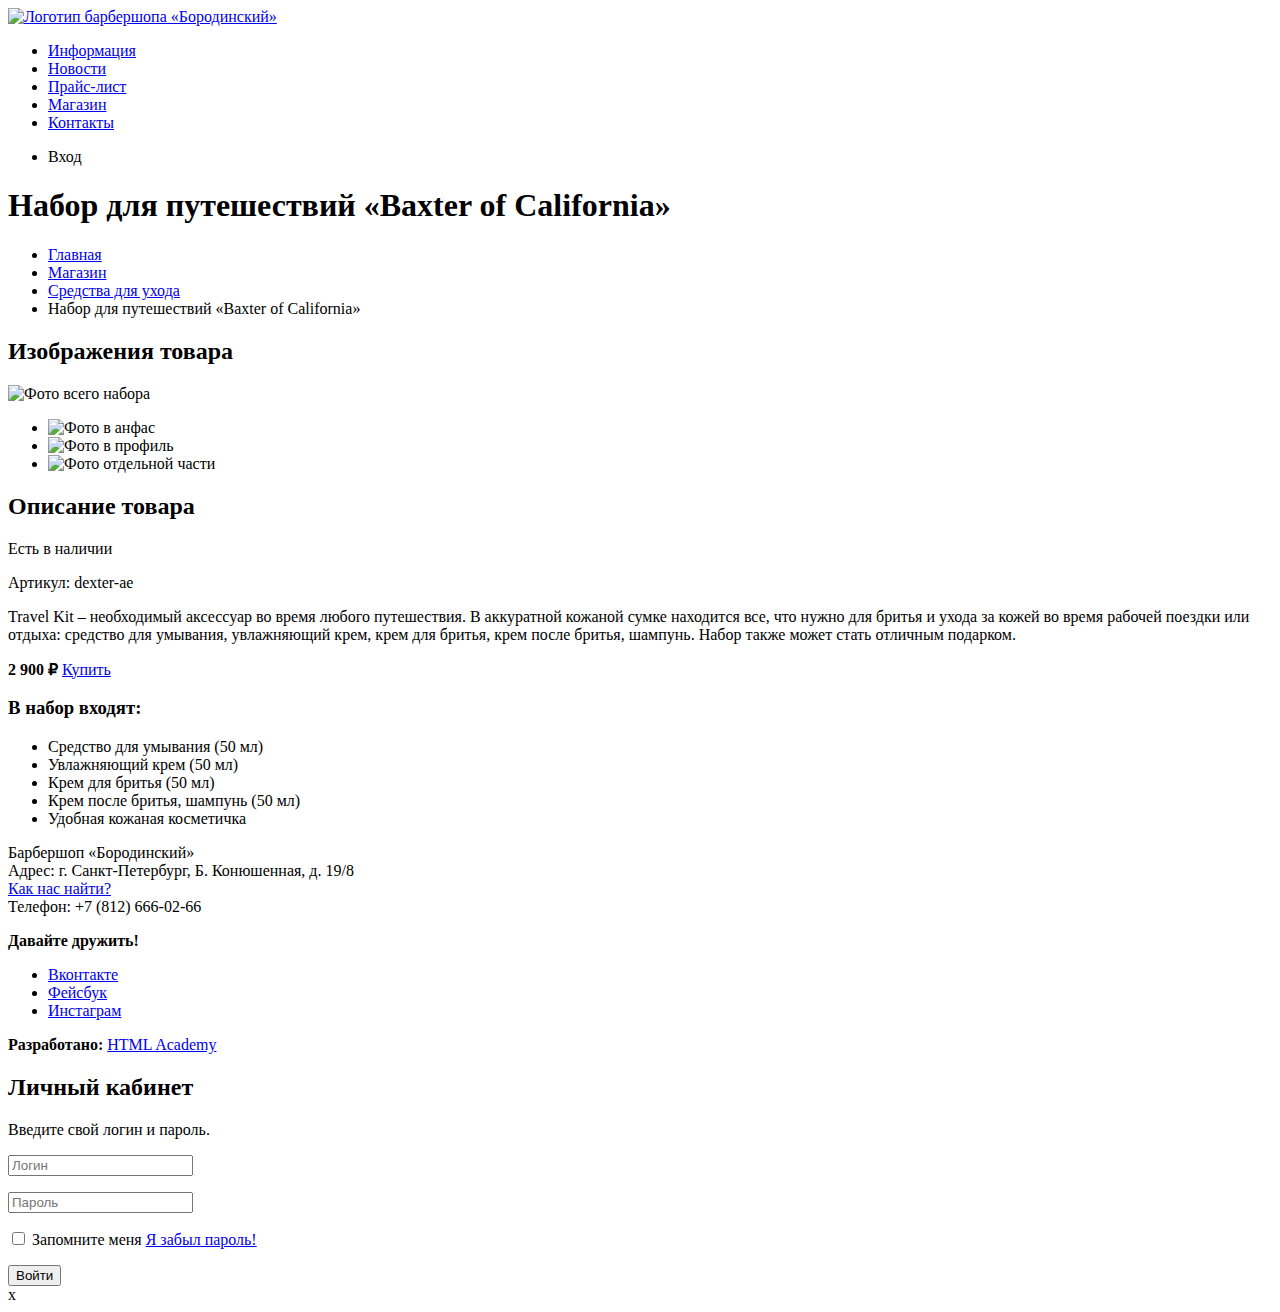
==== catalog-item.html @ 3a4ac74b "Разметка страниц" ====
<!DOCTYPE html>
<html lang="ru">
  <head>
    <meta charset="utf-8">
    <title></title>
  </head>
  <body>
    <header class="main-header">
		<a class="main-header-logo" href="index.html">
    <img src="img/logo.svg" width="111" height="24" alt="Логотип барбершопа «Бородинский»">
    </a>
      <nav class="main-navigation">
        <ul class="site-navigation">
          <li><a href="info.html">Информация</a></li>
          <li><a href="news.html">Новости</a></li>
          <li><a href="price.html">Прайс-лист</a></li>
           <li class="site-navigation-current"><a href="catalog.html">Магазин</a></li>
          <li><a href="contacts.html">Контакты</a></li>
        </ul>
        <ul class="user-navigation">
          <li class="login-link">Вход</li>
        </ul>
      </nav>
    </header>
    <main class="container">
      
      <h1 class="page-title">Набор для путешествий «Baxter of California»</h1>
      
      <ul class="breadcrumbs">
        <li><a href="index.html">Главная</a></li>
        <li><a href="#">Магазин</a></li>
        <li><a href="#">Средства для ухода</a></li>
        <li class="breadcrumbs-current">Набор для путешествий «Baxter of California»</li>
      </ul>
      
      <section class="product-photos">
        <h2 class="visually-hidden">Изображения товара</h2>
        <p class="product-photo-full">
          <img src="img/product-big.jpg" width="460" height="498" alt="Фото всего набора">
        </p>
        <ul class="product-photo-preview">
          <li><img src="img/product-small-1.jpg" width="140" height="149" alt="Фото в анфас"></li>
          <li><img src="img/product-small-2.jpg" width="140" height="149" alt="Фото в профиль"></li>
          <li><img src="img/product-small-3.jpg" width="140" height="149" alt="Фото отдельной части"></li>
        </ul>
      </section>
      
      <section class="product-info">
        <h2 class="visually-hidden">Описание товара</h2>
        <p class="product-availability">Есть в наличии</p>
        <p class="product-article">Артикул: dexter-ae</p>
        <p class="product-text">Travel Kit – необходимый аксессуар во время любого путешествия. В аккуратной кожаной сумке находится все, что нужно для бритья и ухода за кожей во время рабочей поездки или отдыха: средство для умывания, увлажняющий крем, крем для бритья, крем после бритья, шампунь. Набор также может стать отличным подарком.</p>
        <p class="product-price">
          <b>2 900 ₽</b>
          <a class="button" href="#">Купить</a>
        </p>
        <h3>В набор входят:</h3>
        <ul>
          <li>Средство для умывания (50 мл)</li>
          <li>Увлажняющий крем (50 мл)</li>
          <li>Крем для бритья (50 мл)</li>
          <li>Крем после бритья, шампунь (50 мл)</li>
          <li>Удобная кожаная косметичка</li>
        </ul>
      </section>
    </main>
    <footer class="main-footer">
      <p class="footer-contacts">
        Барбершоп «Бородинский»<br>
        Адрес: г. Санкт-Петербург, Б. Конюшенная, д. 19/8<br>
        <a href="map.html">Как нас найти?</a><br>
        Телефон: +7 (812) 666-02-66
      </p>
      <div class="footer-social">
        <b>Давайте дружить!</b>
        <ul>
          <li><a class="social-button" href="#">Вконтакте</a></li>
          <li><a class="social-button" href="#">Фейсбук</a></li>
          <li><a class="social-button" href="#">Инстаграм</a></li>
        </ul>
      </div>
      <p class="footer-copyright">
        <b>Разработано:</b> <a class="button" href="https://htmlacademy.ru">HTML Academy</a>
      </p>
    </footer>
    
    <section class="modal modal-login">
      <h2>Личный кабинет</h2>
      <p>Введите свой логин и пароль.</p>
      <form class="login-form" action="https://echo.htmlacademy.ru" method="post">
        <p>
          <input class="login-icon-user" type="text" name="login" placeholder="Логин">
        </p>
        <p>
          <input class="login-icon-password" type="password" name="password" placeholder="Пароль">
        </p>
        <p class="login-password-info">
          <input type="checkbox" name="remember" class="visually-hidden">
          Запомните меня
          <a class="restore" href="#">Я забыл пароль!</a>
        </p>
        <button class="button" type="submit">Войти</button>
      </form>
      <span class="modal-close">x</span>
    </section>
  </body>
</html>
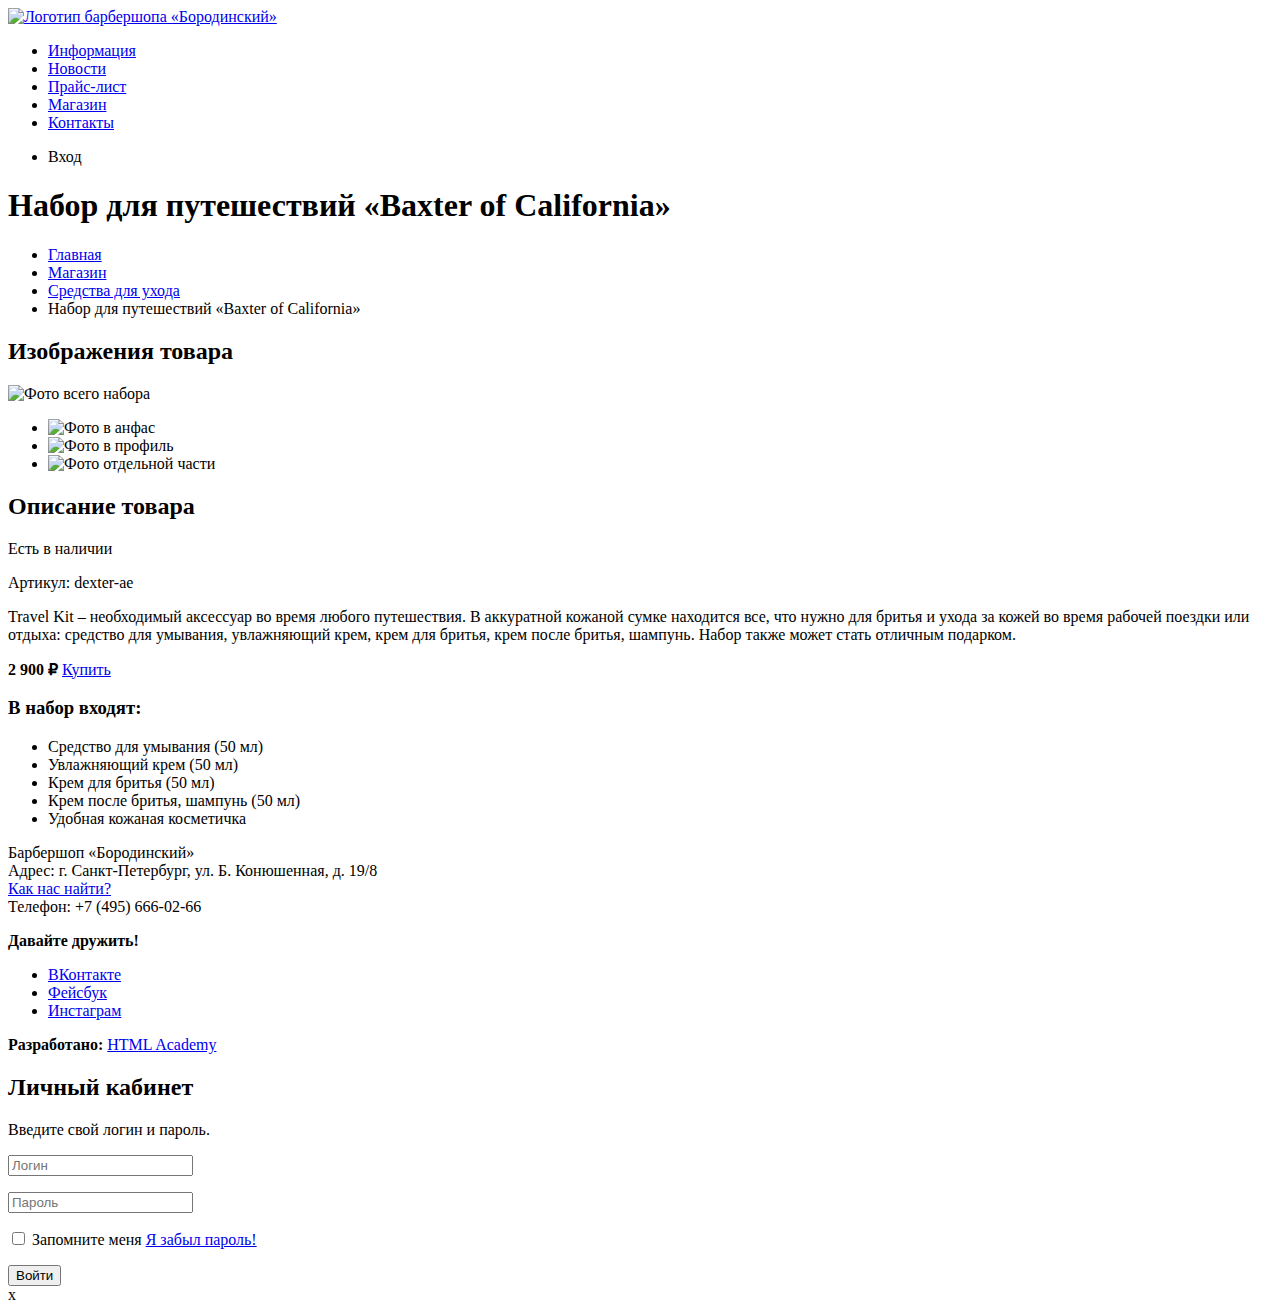
==== commit 311dcfda: "Исправил форматирование, добавил кавычки спецсимволами" ====
--- a/catalog-item.html
+++ b/catalog-item.html
@@ -2,19 +2,19 @@
 <html lang="ru">
   <head>
     <meta charset="utf-8">
-    <title></title>
+    <title>Товар</title>
   </head>
   <body>
     <header class="main-header">
-		<a class="main-header-logo" href="index.html">
-    <img src="img/logo.svg" width="111" height="24" alt="Логотип барбершопа «Бородинский»">
-    </a>
+			<a class="main-header-logo" href="index.html">
+				<img src="img/logo.svg" width="111" height="24" alt="Логотип барбершопа &laquo;Бородинский&raquo;">
+			</a>
       <nav class="main-navigation">
         <ul class="site-navigation">
           <li><a href="info.html">Информация</a></li>
           <li><a href="news.html">Новости</a></li>
           <li><a href="price.html">Прайс-лист</a></li>
-           <li class="site-navigation-current"><a href="catalog.html">Магазин</a></li>
+          <li class="site-navigation-current"><a href="catalog.html">Магазин</a></li>
           <li><a href="contacts.html">Контакты</a></li>
         </ul>
         <ul class="user-navigation">
@@ -23,16 +23,13 @@
       </nav>
     </header>
     <main class="container">
-      
-      <h1 class="page-title">Набор для путешествий «Baxter of California»</h1>
-      
+      <h1 class="page-title">Набор для путешествий &laquo;Baxter of California&raquo;</h1>
       <ul class="breadcrumbs">
         <li><a href="index.html">Главная</a></li>
         <li><a href="#">Магазин</a></li>
         <li><a href="#">Средства для ухода</a></li>
-        <li class="breadcrumbs-current">Набор для путешествий «Baxter of California»</li>
-      </ul>
-      
+        <li class="breadcrumbs-current">Набор для путешествий &laquo;Baxter of California&raquo;</li>
+      </ul> 
       <section class="product-photos">
         <h2 class="visually-hidden">Изображения товара</h2>
         <p class="product-photo-full">
@@ -44,14 +41,13 @@
           <li><img src="img/product-small-3.jpg" width="140" height="149" alt="Фото отдельной части"></li>
         </ul>
       </section>
-      
       <section class="product-info">
         <h2 class="visually-hidden">Описание товара</h2>
         <p class="product-availability">Есть в наличии</p>
         <p class="product-article">Артикул: dexter-ae</p>
         <p class="product-text">Travel Kit – необходимый аксессуар во время любого путешествия. В аккуратной кожаной сумке находится все, что нужно для бритья и ухода за кожей во время рабочей поездки или отдыха: средство для умывания, увлажняющий крем, крем для бритья, крем после бритья, шампунь. Набор также может стать отличным подарком.</p>
         <p class="product-price">
-          <b>2 900 ₽</b>
+          <b>2&nbsp;900 &#8381;</b>
           <a class="button" href="#">Купить</a>
         </p>
         <h3>В набор входят:</h3>
@@ -64,26 +60,26 @@
         </ul>
       </section>
     </main>
-    <footer class="main-footer">
-      <p class="footer-contacts">
-        Барбершоп «Бородинский»<br>
-        Адрес: г. Санкт-Петербург, Б. Конюшенная, д. 19/8<br>
-        <a href="map.html">Как нас найти?</a><br>
-        Телефон: +7 (812) 666-02-66
-      </p>
-      <div class="footer-social">
-        <b>Давайте дружить!</b>
-        <ul>
-          <li><a class="social-button" href="#">Вконтакте</a></li>
-          <li><a class="social-button" href="#">Фейсбук</a></li>
-          <li><a class="social-button" href="#">Инстаграм</a></li>
-        </ul>
-      </div>
-      <p class="footer-copyright">
-        <b>Разработано:</b> <a class="button" href="https://htmlacademy.ru">HTML Academy</a>
-      </p>
-    </footer>
-    
+		<footer class="main-footer">
+			<p class="footer-contacts">Барбершоп &laquo;Бородинский&raquo;<br>
+				 Адрес: г.&nbsp;Санкт-Петербург, ул.&nbsp;Б.&nbsp;Конюшенная, д.&nbsp;19/8<br>
+				 <a class="map" href="map.html">Как нас найти?</a><br>
+				 Телефон: +7&nbsp;(495)&nbsp;666-02-66
+			</p>
+			<div class="footer-social">
+				<b>Давайте дружить!</b>
+				<ul>
+					<li><a class="social-button" href="#">ВКонтакте</a></li>
+					<li><a class="social-button" href="#">Фейсбук</a></li>
+					<li><a class="social-button" href="#">Инстаграм</a></li>
+				</ul>
+			</div>
+			<p class="copyright">
+				<b>Разработано:</b>
+				<a class="button" href="https://htmlacademy.ru">HTML Academy</a>
+			</p>
+		</footer>
+		
     <section class="modal modal-login">
       <h2>Личный кабинет</h2>
       <p>Введите свой логин и пароль.</p>
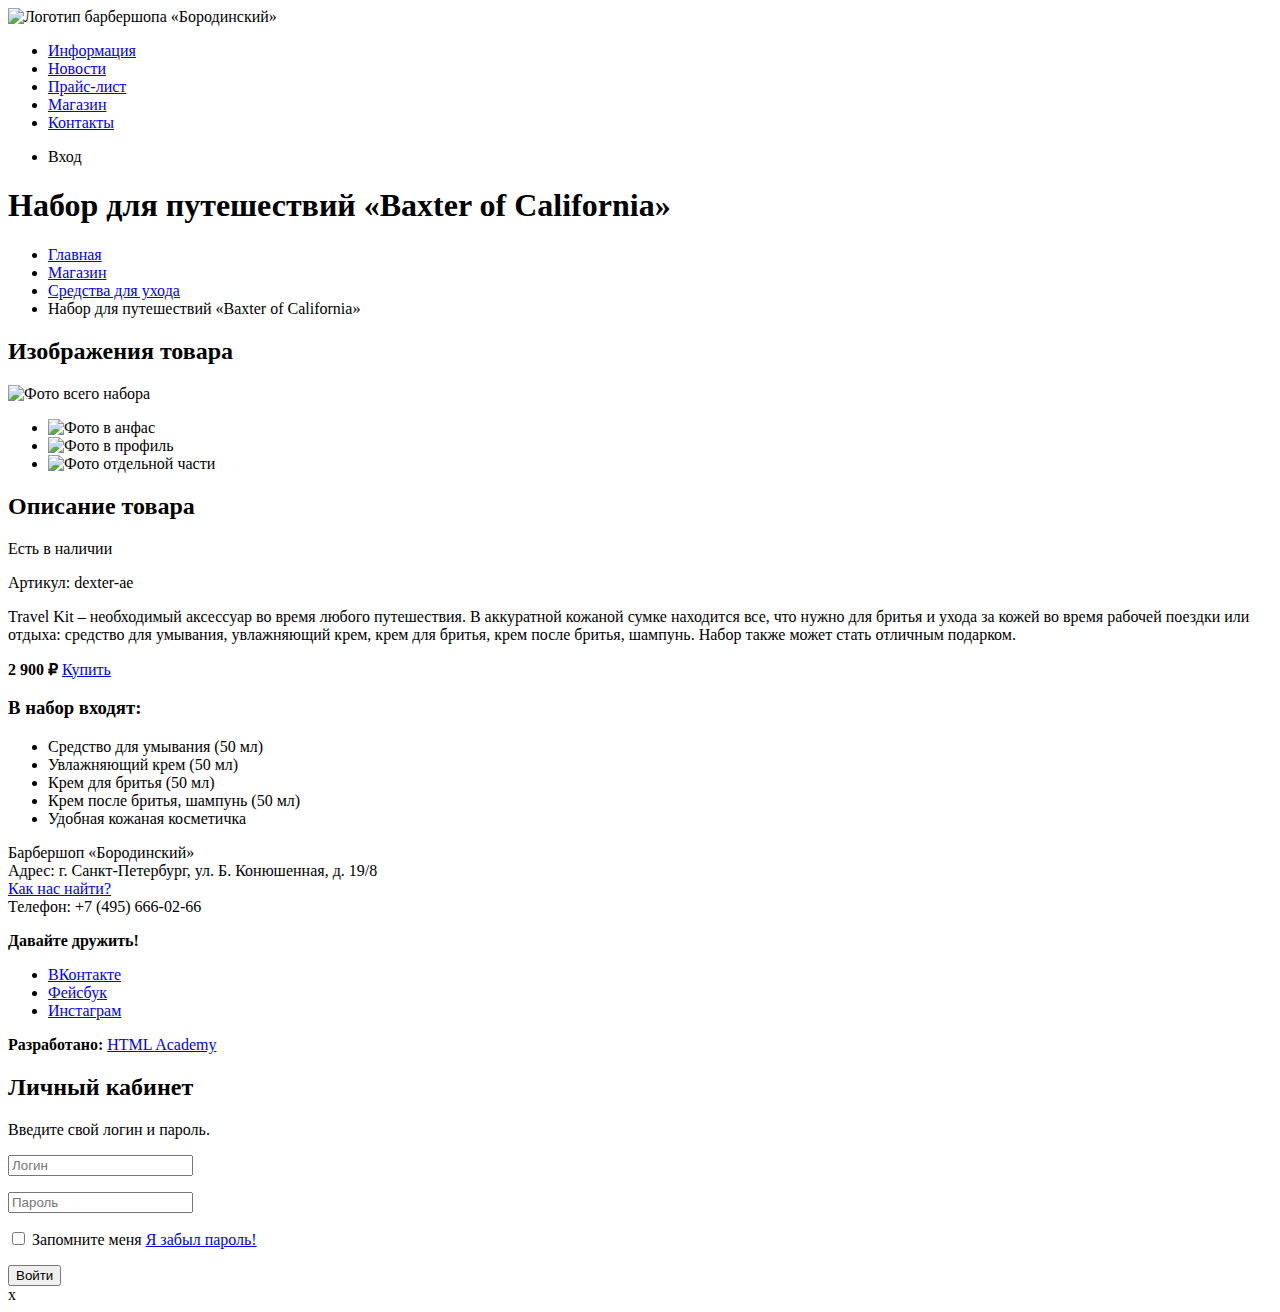
==== commit 3fa1b8cc: "Разметка (всё тщательно проверил, сопоставил)" ====
--- a/catalog-item.html
+++ b/catalog-item.html
@@ -1,70 +1,72 @@
 <!DOCTYPE html>
 <html lang="ru">
-  <head>
-    <meta charset="utf-8">
-    <title>Товар</title>
-  </head>
-  <body>
-    <header class="main-header">
-			<a class="main-header-logo" href="index.html">
-				<img src="img/logo.svg" width="111" height="24" alt="Логотип барбершопа &laquo;Бородинский&raquo;">
+	<head>
+		<meta charset="utf-8">
+		<title>Товар</title>
+	</head>
+	<body>
+		<header class="main-header">
+			<a class="main-header-logo">
+				<img src="img/index-logo.svg" width="368" height="153" alt="Логотип барбершопа &laquo;Бородинский&raquo;">
 			</a>
-      <nav class="main-navigation">
-        <ul class="site-navigation">
-          <li><a href="info.html">Информация</a></li>
-          <li><a href="news.html">Новости</a></li>
-          <li><a href="price.html">Прайс-лист</a></li>
-          <li class="site-navigation-current"><a href="catalog.html">Магазин</a></li>
-          <li><a href="contacts.html">Контакты</a></li>
-        </ul>
-        <ul class="user-navigation">
-          <li class="login-link">Вход</li>
-        </ul>
-      </nav>
-    </header>
-    <main class="container">
-      <h1 class="page-title">Набор для путешествий &laquo;Baxter of California&raquo;</h1>
-      <ul class="breadcrumbs">
-        <li><a href="index.html">Главная</a></li>
-        <li><a href="#">Магазин</a></li>
-        <li><a href="#">Средства для ухода</a></li>
-        <li class="breadcrumbs-current">Набор для путешествий &laquo;Baxter of California&raquo;</li>
-      </ul> 
-      <section class="product-photos">
-        <h2 class="visually-hidden">Изображения товара</h2>
-        <p class="product-photo-full">
-          <img src="img/product-big.jpg" width="460" height="498" alt="Фото всего набора">
-        </p>
-        <ul class="product-photo-preview">
-          <li><img src="img/product-small-1.jpg" width="140" height="149" alt="Фото в анфас"></li>
-          <li><img src="img/product-small-2.jpg" width="140" height="149" alt="Фото в профиль"></li>
-          <li><img src="img/product-small-3.jpg" width="140" height="149" alt="Фото отдельной части"></li>
-        </ul>
-      </section>
-      <section class="product-info">
-        <h2 class="visually-hidden">Описание товара</h2>
-        <p class="product-availability">Есть в наличии</p>
-        <p class="product-article">Артикул: dexter-ae</p>
-        <p class="product-text">Travel Kit – необходимый аксессуар во время любого путешествия. В аккуратной кожаной сумке находится все, что нужно для бритья и ухода за кожей во время рабочей поездки или отдыха: средство для умывания, увлажняющий крем, крем для бритья, крем после бритья, шампунь. Набор также может стать отличным подарком.</p>
-        <p class="product-price">
-          <b>2&nbsp;900 &#8381;</b>
-          <a class="button" href="#">Купить</a>
-        </p>
-        <h3>В набор входят:</h3>
-        <ul>
-          <li>Средство для умывания (50 мл)</li>
-          <li>Увлажняющий крем (50 мл)</li>
-          <li>Крем для бритья (50 мл)</li>
-          <li>Крем после бритья, шампунь (50 мл)</li>
-          <li>Удобная кожаная косметичка</li>
-        </ul>
-      </section>
-    </main>
+			<nav class="main-navigation">
+				<ul class="site-navigation">
+					<li><a href="info.html">Информация</a></li>
+					<li><a href="news.html">Новости</a></li>
+					<li><a href="price.html">Прайс-лист</a></li>
+					<li class="site-navigation-current"><a href="catalog.html">Магазин</a></li>
+					<li><a href="contacts.html">Контакты</a></li>
+				</ul>
+				<ul class="user-navigation">
+					<li class="login-link">Вход</li>
+				</ul>
+			</nav>
+		</header>
+		<main class="container">
+			<h1 class="page-title">Набор для путешествий &laquo;Baxter of California&raquo;</h1>
+			<ul class="breadcrumbs">
+				<li><a href="index.html">Главная</a></li>
+				<li><a href="#">Магазин</a></li>
+				<li><a href="#">Средства для ухода</a></li>
+				<li class="breadcrumbs-current">Набор для путешествий &laquo;Baxter of California&raquo;</li>
+			</ul>
+			
+			<section class="product-photos">
+				<h2 class="visually-hidden">Изображения товара</h2>
+				<p class="product-photo-full">
+					<img src="img/product-big.jpg" width="460" height="498" alt="Фото всего набора">
+				</p>
+				<ul class="product-photo-preview">
+					<li><img src="img/product-small-1.jpg" width="140" height="149" alt="Фото в анфас"></li>
+					<li><img src="img/product-small-2.jpg" width="140" height="149" alt="Фото в профиль"></li>
+					<li><img src="img/product-small-3.jpg" width="140" height="149" alt="Фото отдельной части"></li>
+				</ul>
+			</section>
+			
+			<section class="product-info">
+				<h2 class="visually-hidden">Описание товара</h2>
+				<p class="product-availability">Есть в наличии</p>
+				<p class="product-article">Артикул: dexter-ae</p>
+				<p class="product-text">Travel Kit – необходимый аксессуар во время любого путешествия. В аккуратной кожаной сумке находится все, что нужно для бритья и ухода за кожей во время рабочей поездки или отдыха: средство для умывания, увлажняющий крем, крем для бритья, крем после бритья, шампунь. Набор также может стать отличным подарком.</p>
+				<p class="product-price">
+					<b>2&nbsp;900 &#8381;</b>
+					<a class="button" href="#">Купить</a>
+				</p>
+				<h3>В набор входят:</h3>
+				<ul>
+					<li>Средство для умывания (50 мл)</li>
+					<li>Увлажняющий крем (50 мл)</li>
+					<li>Крем для бритья (50 мл)</li>
+					<li>Крем после бритья, шампунь (50 мл)</li>
+					<li>Удобная кожаная косметичка</li>
+				</ul>
+			</section>
+		</main>
 		<footer class="main-footer">
 			<p class="footer-contacts">Барбершоп &laquo;Бородинский&raquo;<br>
-				 Адрес: г.&nbsp;Санкт-Петербург, ул.&nbsp;Б.&nbsp;Конюшенная, д.&nbsp;19/8<br>
-				 <a class="map" href="map.html">Как нас найти?</a><br>
-				 Телефон: +7&nbsp;(495)&nbsp;666-02-66
+				Адрес: г.&nbsp;Санкт-Петербург, ул.&nbsp;Б.&nbsp;Конюшенная, д.&nbsp;19/8<br>
+				<a href="map.html">Как нас найти?</a><br>
+				Телефон: +7&nbsp;(495)&nbsp;666-02-66
 			</p>
 			<div class="footer-social">
 				<b>Давайте дружить!</b>
@@ -74,30 +76,30 @@
 					<li><a class="social-button" href="#">Инстаграм</a></li>
 				</ul>
 			</div>
-			<p class="copyright">
+			<p class="footer-copyright">
 				<b>Разработано:</b>
 				<a class="button" href="https://htmlacademy.ru">HTML Academy</a>
 			</p>
-		</footer>
+		</footer> 
 		
-    <section class="modal modal-login">
-      <h2>Личный кабинет</h2>
-      <p>Введите свой логин и пароль.</p>
-      <form class="login-form" action="https://echo.htmlacademy.ru" method="post">
-        <p>
-          <input class="login-icon-user" type="text" name="login" placeholder="Логин">
-        </p>
-        <p>
-          <input class="login-icon-password" type="password" name="password" placeholder="Пароль">
-        </p>
-        <p class="login-password-info">
-          <input type="checkbox" name="remember" class="visually-hidden">
-          Запомните меня
-          <a class="restore" href="#">Я забыл пароль!</a>
-        </p>
-        <button class="button" type="submit">Войти</button>
-      </form>
-      <span class="modal-close">x</span>
-    </section>
-  </body>
-</html>
+		<section class="modal modal-login">
+			<h2>Личный кабинет</h2>
+			<p>Введите свой логин и пароль.</p>
+			<form class="login-form" action="https://echo.htmlacademy.ru" method="post">
+				<p>
+					<input class="login-icon-user" type="text" name="login" placeholder="Логин">
+				</p>
+				<p>
+					<input class="login-icon-password" type="password" name="password" placeholder="Пароль">
+				</p>
+				<p class="login-password-info">
+					<input type="checkbox" name="remember" class="visually-hidden">
+					Запомните меня
+					<a class="restore" href="#">Я забыл пароль!</a>
+				</p>
+				<button class="button" type="submit">Войти</button>
+			</form>
+			<span class="modal-close">x</span>
+		</section>
+	</body>
+</html>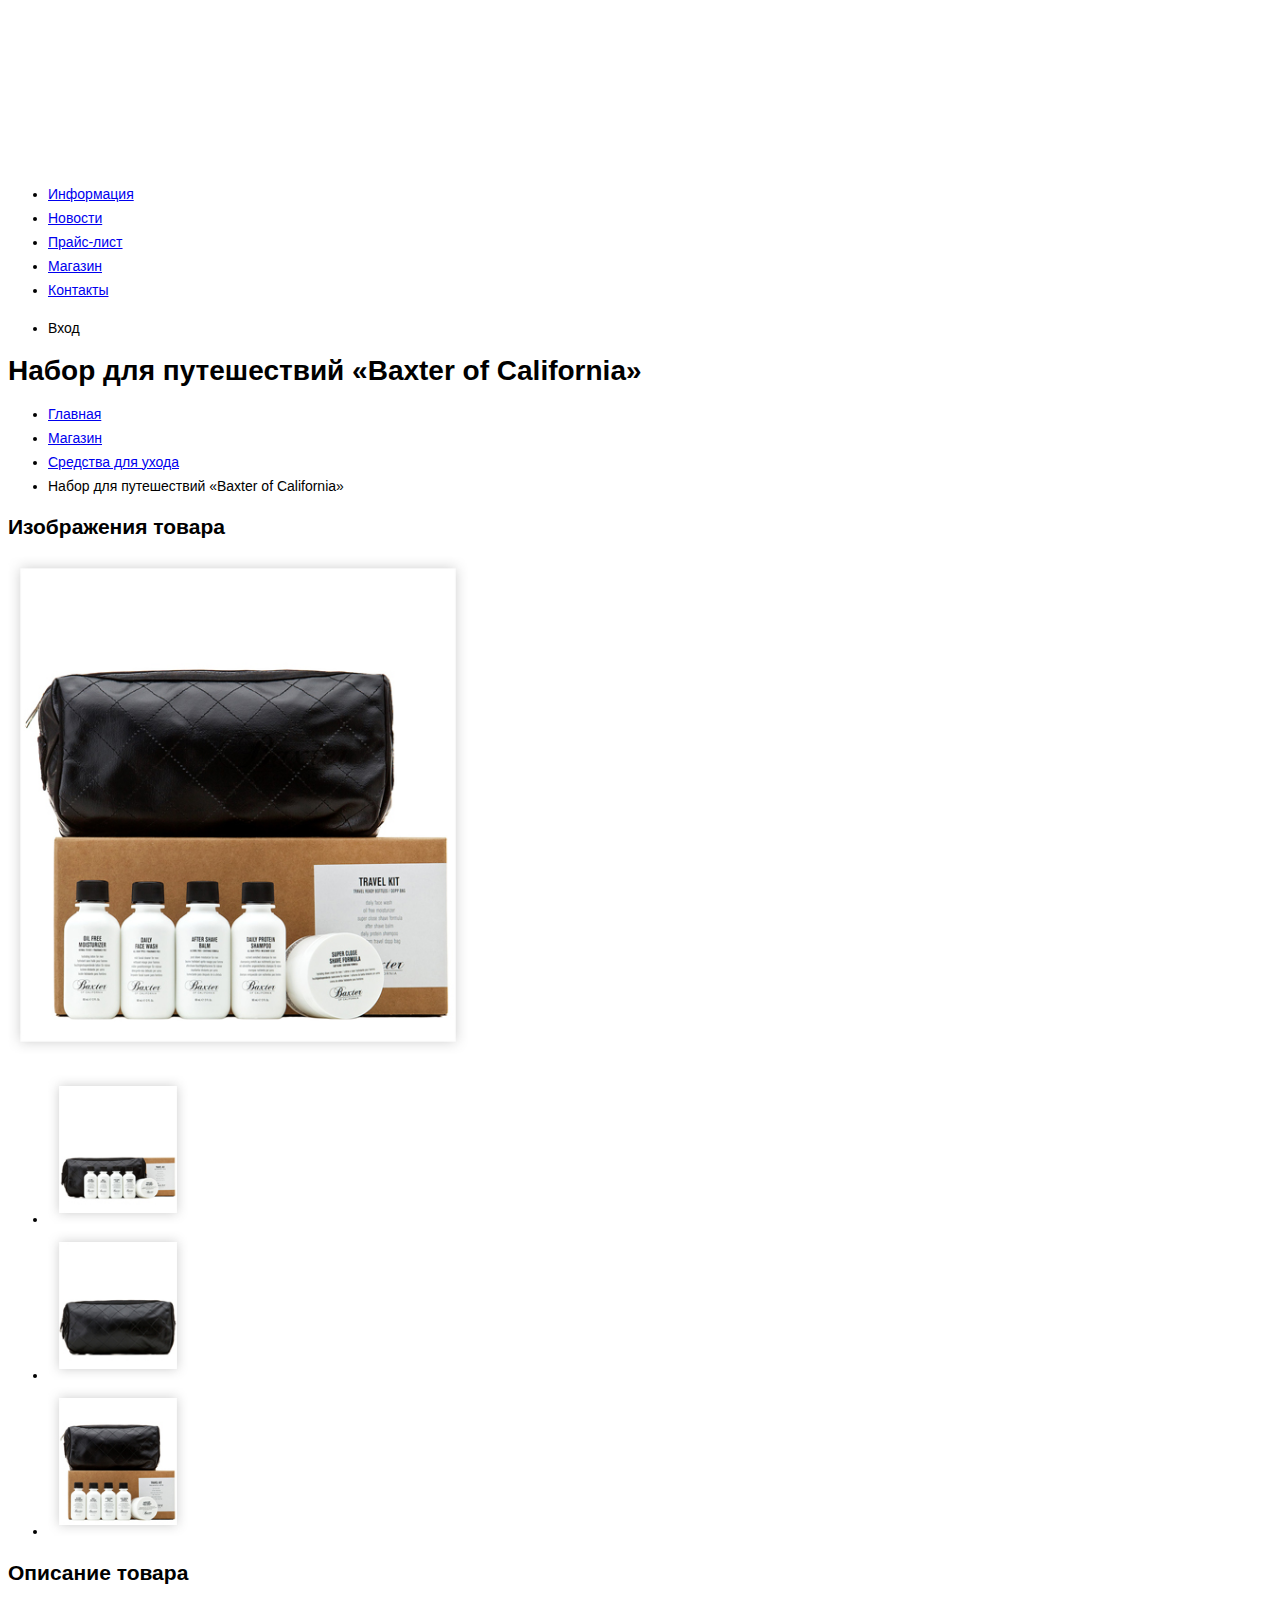
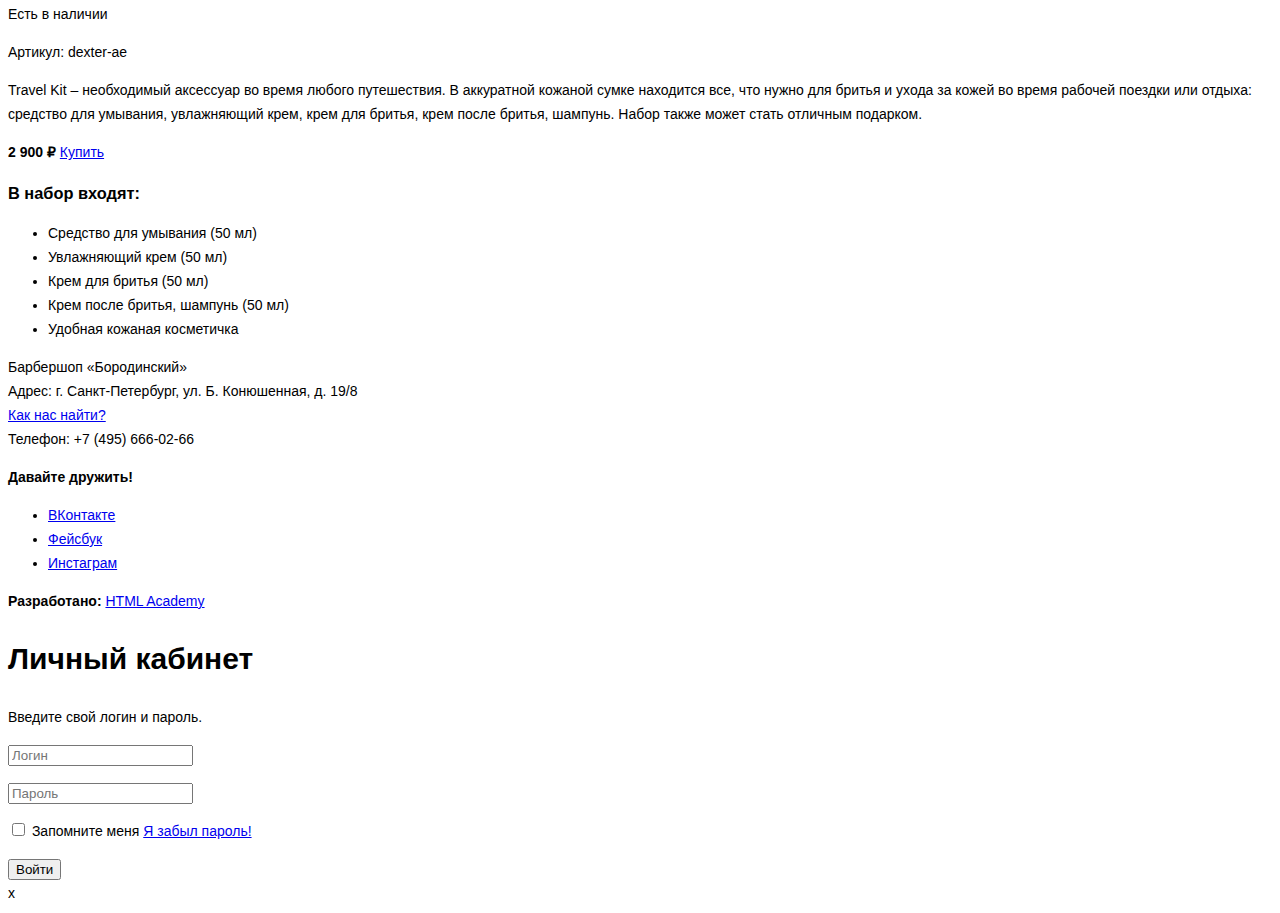
==== commit 5e9fe4f3: "Подготовка графики и текстовых стилей «Барбершопа»" ====
--- a/catalog-item.html
+++ b/catalog-item.html
@@ -1,105 +1,106 @@
 <!DOCTYPE html>
 <html lang="ru">
-	<head>
-		<meta charset="utf-8">
-		<title>Товар</title>
-	</head>
-	<body>
-		<header class="main-header">
-			<a class="main-header-logo">
-				<img src="img/index-logo.svg" width="368" height="153" alt="Логотип барбершопа &laquo;Бородинский&raquo;">
-			</a>
-			<nav class="main-navigation">
-				<ul class="site-navigation">
-					<li><a href="info.html">Информация</a></li>
-					<li><a href="news.html">Новости</a></li>
-					<li><a href="price.html">Прайс-лист</a></li>
-					<li class="site-navigation-current"><a href="catalog.html">Магазин</a></li>
-					<li><a href="contacts.html">Контакты</a></li>
-				</ul>
-				<ul class="user-navigation">
-					<li class="login-link">Вход</li>
-				</ul>
-			</nav>
-		</header>
-		<main class="container">
-			<h1 class="page-title">Набор для путешествий &laquo;Baxter of California&raquo;</h1>
-			<ul class="breadcrumbs">
-				<li><a href="index.html">Главная</a></li>
-				<li><a href="#">Магазин</a></li>
-				<li><a href="#">Средства для ухода</a></li>
-				<li class="breadcrumbs-current">Набор для путешествий &laquo;Baxter of California&raquo;</li>
-			</ul>
-			
-			<section class="product-photos">
-				<h2 class="visually-hidden">Изображения товара</h2>
-				<p class="product-photo-full">
-					<img src="img/product-big.jpg" width="460" height="498" alt="Фото всего набора">
-				</p>
-				<ul class="product-photo-preview">
-					<li><img src="img/product-small-1.jpg" width="140" height="149" alt="Фото в анфас"></li>
-					<li><img src="img/product-small-2.jpg" width="140" height="149" alt="Фото в профиль"></li>
-					<li><img src="img/product-small-3.jpg" width="140" height="149" alt="Фото отдельной части"></li>
-				</ul>
-			</section>
-			
-			<section class="product-info">
-				<h2 class="visually-hidden">Описание товара</h2>
-				<p class="product-availability">Есть в наличии</p>
-				<p class="product-article">Артикул: dexter-ae</p>
-				<p class="product-text">Travel Kit – необходимый аксессуар во время любого путешествия. В аккуратной кожаной сумке находится все, что нужно для бритья и ухода за кожей во время рабочей поездки или отдыха: средство для умывания, увлажняющий крем, крем для бритья, крем после бритья, шампунь. Набор также может стать отличным подарком.</p>
-				<p class="product-price">
-					<b>2&nbsp;900 &#8381;</b>
-					<a class="button" href="#">Купить</a>
-				</p>
-				<h3>В набор входят:</h3>
-				<ul>
-					<li>Средство для умывания (50 мл)</li>
-					<li>Увлажняющий крем (50 мл)</li>
-					<li>Крем для бритья (50 мл)</li>
-					<li>Крем после бритья, шампунь (50 мл)</li>
-					<li>Удобная кожаная косметичка</li>
-				</ul>
-			</section>
-		</main>
-		<footer class="main-footer">
-			<p class="footer-contacts">Барбершоп &laquo;Бородинский&raquo;<br>
-				Адрес: г.&nbsp;Санкт-Петербург, ул.&nbsp;Б.&nbsp;Конюшенная, д.&nbsp;19/8<br>
-				<a href="map.html">Как нас найти?</a><br>
-				Телефон: +7&nbsp;(495)&nbsp;666-02-66
-			</p>
-			<div class="footer-social">
-				<b>Давайте дружить!</b>
-				<ul>
-					<li><a class="social-button" href="#">ВКонтакте</a></li>
-					<li><a class="social-button" href="#">Фейсбук</a></li>
-					<li><a class="social-button" href="#">Инстаграм</a></li>
-				</ul>
-			</div>
-			<p class="footer-copyright">
-				<b>Разработано:</b>
-				<a class="button" href="https://htmlacademy.ru">HTML Academy</a>
-			</p>
-		</footer> 
-		
-		<section class="modal modal-login">
-			<h2>Личный кабинет</h2>
-			<p>Введите свой логин и пароль.</p>
-			<form class="login-form" action="https://echo.htmlacademy.ru" method="post">
-				<p>
-					<input class="login-icon-user" type="text" name="login" placeholder="Логин">
-				</p>
-				<p>
-					<input class="login-icon-password" type="password" name="password" placeholder="Пароль">
-				</p>
-				<p class="login-password-info">
-					<input type="checkbox" name="remember" class="visually-hidden">
-					Запомните меня
-					<a class="restore" href="#">Я забыл пароль!</a>
-				</p>
-				<button class="button" type="submit">Войти</button>
-			</form>
-			<span class="modal-close">x</span>
-		</section>
-	</body>
+  <head>
+    <meta charset="utf-8">
+    <title>Товар</title>
+    <link href="css/style.css" rel="stylesheet">
+  </head>
+  <body>
+    <header class="main-header">
+      <a class="main-header-logo">
+        <img src="img/logo.svg" width="368" height="153" alt="Логотип барбершопа &laquo;Бородинский&raquo;">
+      </a>
+      <nav class="main-navigation">
+        <ul class="site-navigation">
+          <li><a href="info.html">Информация</a></li>
+          <li><a href="news.html">Новости</a></li>
+          <li><a href="price.html">Прайс-лист</a></li>
+          <li class="site-navigation-current"><a href="catalog.html">Магазин</a></li>
+          <li><a href="contacts.html">Контакты</a></li>
+        </ul>
+        <ul class="user-navigation">
+          <li class="login-link">Вход</li>
+        </ul>
+      </nav>
+    </header>
+    <main class="container">
+      <h1 class="page-title">Набор для путешествий &laquo;Baxter of California&raquo;</h1>
+      <ul class="breadcrumbs">
+        <li><a href="index.html">Главная</a></li>
+        <li><a href="#">Магазин</a></li>
+        <li><a href="#">Средства для ухода</a></li>
+        <li class="breadcrumbs-current">Набор для путешествий &laquo;Baxter of California&raquo;</li>
+      </ul>
+      
+      <section class="product-photos">
+        <h2 class="visually-hidden">Изображения товара</h2>
+        <p class="product-photo-full">
+          <img src="img/product-big.jpg" width="460" height="498" alt="Фото всего набора">
+        </p>
+        <ul class="product-photo-preview">
+          <li><img src="img/product-small-1.jpg" width="140" height="149" alt="Фото в анфас"></li>
+          <li><img src="img/product-small-2.jpg" width="140" height="149" alt="Фото в профиль"></li>
+          <li><img src="img/product-small-3.jpg" width="140" height="149" alt="Фото отдельной части"></li>
+        </ul>
+      </section>
+      
+      <section class="product-info">
+        <h2 class="visually-hidden">Описание товара</h2>
+        <p class="product-availability">Есть в наличии</p>
+        <p class="product-article">Артикул: dexter-ae</p>
+        <p class="product-text">Travel Kit – необходимый аксессуар во время любого путешествия. В аккуратной кожаной сумке находится все, что нужно для бритья и ухода за кожей во время рабочей поездки или отдыха: средство для умывания, увлажняющий крем, крем для бритья, крем после бритья, шампунь. Набор также может стать отличным подарком.</p>
+        <p class="product-price">
+          <b>2&nbsp;900 &#8381;</b>
+          <a class="button" href="#">Купить</a>
+        </p>
+        <h3>В набор входят:</h3>
+        <ul>
+          <li>Средство для умывания (50 мл)</li>
+          <li>Увлажняющий крем (50 мл)</li>
+          <li>Крем для бритья (50 мл)</li>
+          <li>Крем после бритья, шампунь (50 мл)</li>
+          <li>Удобная кожаная косметичка</li>
+        </ul>
+      </section>
+    </main>
+    <footer class="main-footer">
+      <p class="footer-contacts">Барбершоп &laquo;Бородинский&raquo;<br>
+        Адрес: г.&nbsp;Санкт-Петербург, ул.&nbsp;Б.&nbsp;Конюшенная, д.&nbsp;19/8<br>
+        <a href="map.html">Как нас найти?</a><br>
+        Телефон: +7&nbsp;(495)&nbsp;666-02-66
+      </p>
+      <div class="footer-social">
+        <b>Давайте дружить!</b>
+        <ul>
+          <li><a class="social-button" href="#">ВКонтакте</a></li>
+          <li><a class="social-button" href="#">Фейсбук</a></li>
+          <li><a class="social-button" href="#">Инстаграм</a></li>
+        </ul>
+      </div>
+      <p class="footer-copyright">
+        <b>Разработано:</b>
+        <a class="button" href="https://htmlacademy.ru">HTML Academy</a>
+      </p>
+    </footer> 
+    
+    <section class="modal modal-login">
+      <h2 class="section-caption">Личный кабинет</h2>
+      <p>Введите свой логин и пароль.</p>
+      <form class="login-form" action="https://echo.htmlacademy.ru" method="post">
+        <p>
+          <input class="login-icon-user" type="text" name="login" placeholder="Логин">
+        </p>
+        <p>
+          <input class="login-icon-password" type="password" name="password" placeholder="Пароль">
+        </p>
+        <p class="login-password-info">
+          <input type="checkbox" name="remember" class="visually-hidden">
+          Запомните меня
+          <a class="restore" href="#">Я забыл пароль!</a>
+        </p>
+        <button class="button" type="submit">Войти</button>
+      </form>
+      <span class="modal-close">x</span>
+    </section>
+  </body>
 </html>--- a/css/style.css
+++ b/css/style.css
@@ -0,0 +1,23 @@
+﻿body {
+  font-size: 14px;
+  line-height: 24px;
+  color: black;
+  font-weight: normal;
+  font-family: "PT Sans Narrow Bold", sans-serif;
+}
+
+.section-caption {
+  font-size: 30px;
+  line-height: 42px;
+  color: black;
+  font-weight: bold;
+  font-family: "PT Sans Narrow Bold", sans-serif;
+}
+
+.section-sub-caption {
+  font-size: 14px;
+  line-height: 18px;
+  color: black;
+  font-weight: bold;
+  font-family: "PT Sans Narrow Bold", sans-serif;
+}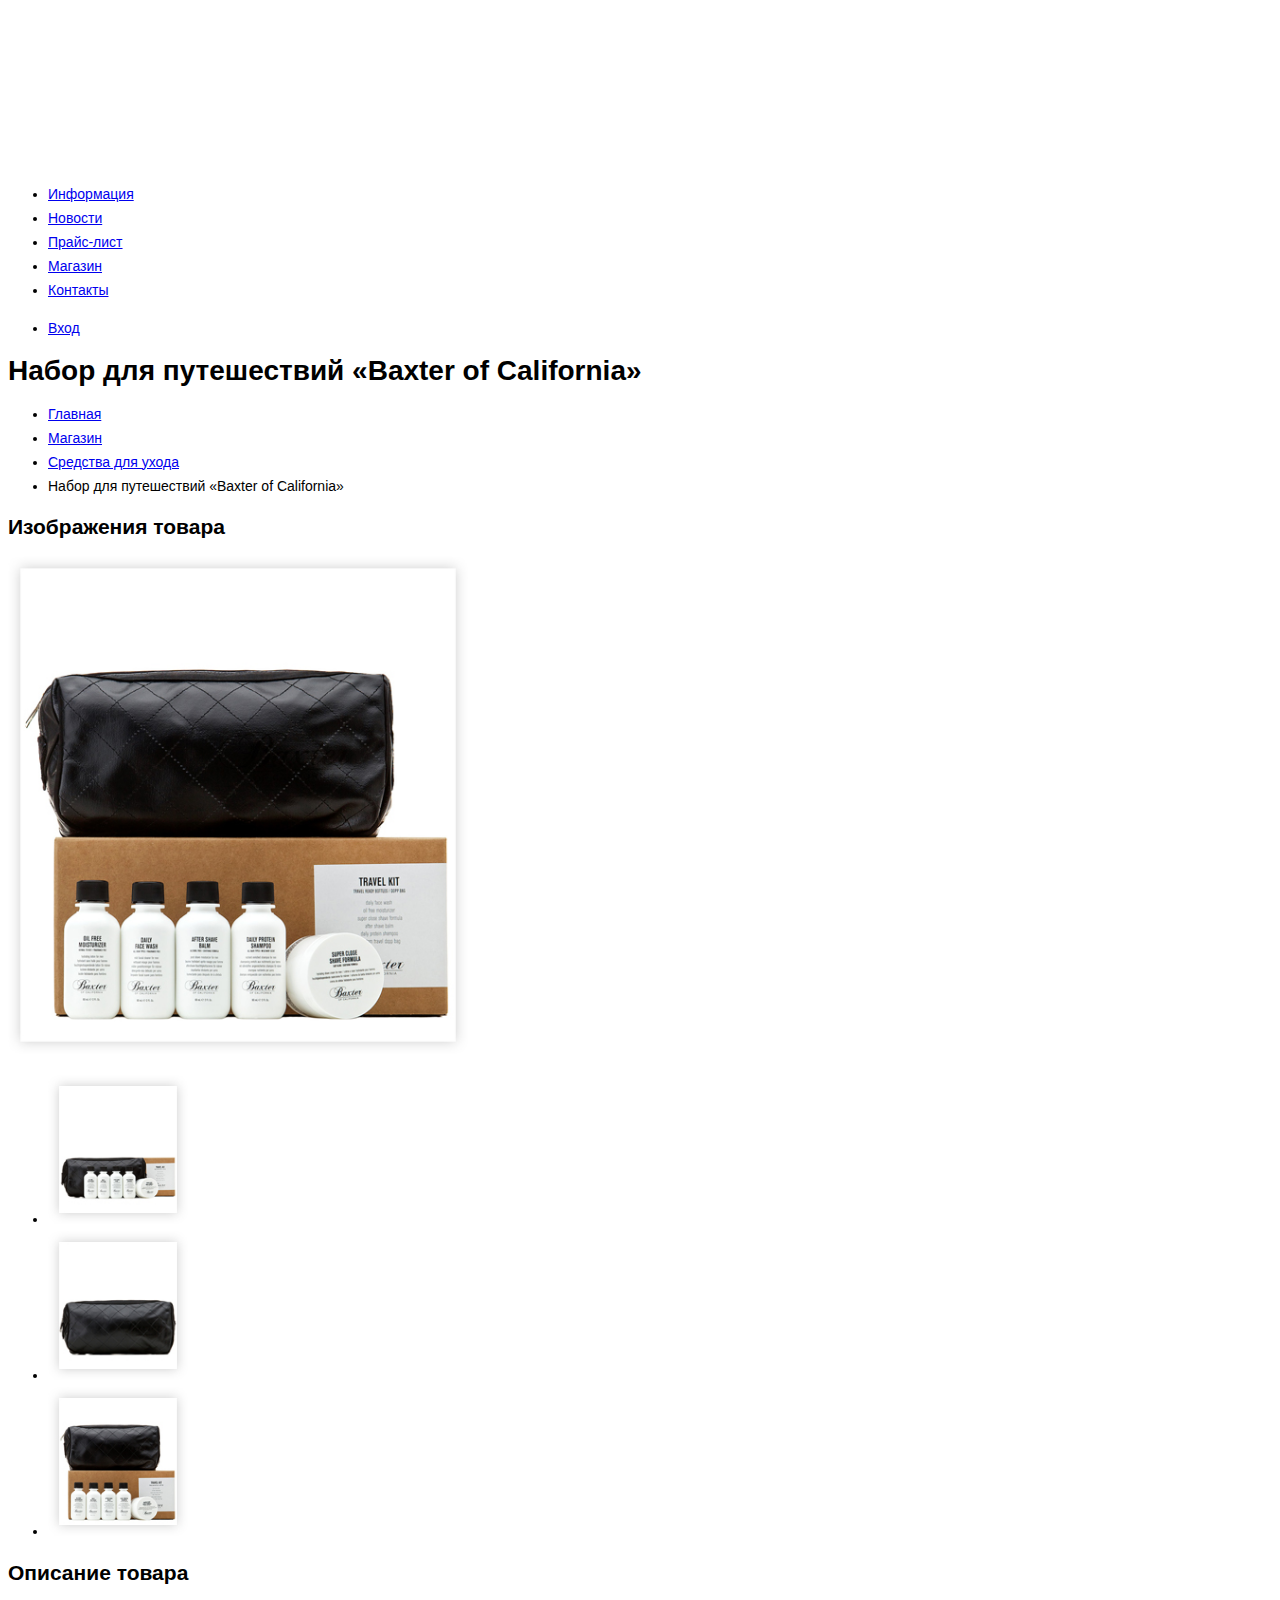
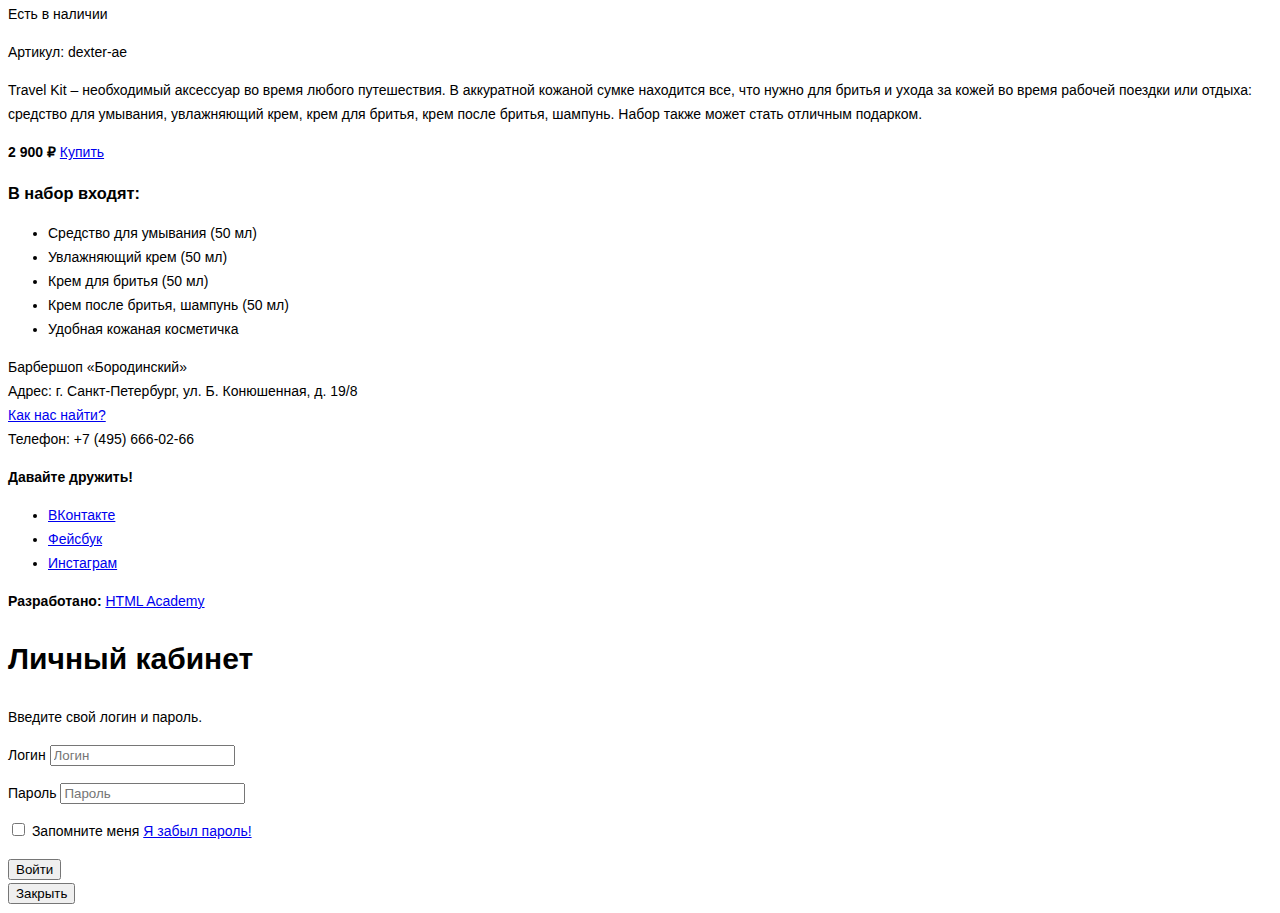
==== commit 813014f2: "Доступная разметка «Барбершопа»" ====
--- a/catalog-item.html
+++ b/catalog-item.html
@@ -19,7 +19,9 @@
           <li><a href="contacts.html">Контакты</a></li>
         </ul>
         <ul class="user-navigation">
-          <li class="login-link">Вход</li>
+          <li class="login-link">
+            <a href="login.html">Вход</a>
+          </li>
         </ul>
       </nav>
     </header>
@@ -38,9 +40,15 @@
           <img src="img/product-big.jpg" width="460" height="498" alt="Фото всего набора">
         </p>
         <ul class="product-photo-preview">
-          <li><img src="img/product-small-1.jpg" width="140" height="149" alt="Фото в анфас"></li>
-          <li><img src="img/product-small-2.jpg" width="140" height="149" alt="Фото в профиль"></li>
-          <li><img src="img/product-small-3.jpg" width="140" height="149" alt="Фото отдельной части"></li>
+          <li>
+            <img src="img/product-small-1.jpg" width="140" height="149" alt="Фото в анфас">
+          </li>
+          <li>
+            <img src="img/product-small-2.jpg" width="140" height="149" alt="Фото в профиль">
+          </li>
+          <li>
+            <img src="img/product-small-3.jpg" width="140" height="149" alt="Фото отдельной части">
+          </li>
         </ul>
       </section>
       
@@ -88,19 +96,24 @@
       <p>Введите свой логин и пароль.</p>
       <form class="login-form" action="https://echo.htmlacademy.ru" method="post">
         <p>
-          <input class="login-icon-user" type="text" name="login" placeholder="Логин">
+          <label for="user-login">Логин</label>
+          <input class="login-icon-user" type="text" id="user-login" name="login" placeholder="Логин">
         </p>
         <p>
-          <input class="login-icon-password" type="password" name="password" placeholder="Пароль">
+          <label for="user-password">Пароль</label>
+          <input class="login-icon-password" type="password" id="user-password" name="password" placeholder="Пароль">
         </p>
         <p class="login-password-info">
-          <input type="checkbox" name="remember" class="visually-hidden">
-          Запомните меня
+          <label class="login-checkbox">
+            <input type="checkbox" name="remember" class="visually-hidden">
+            <span class="checkbox-indicator"></span>
+            Запомните меня
+          </label>
           <a class="restore" href="#">Я забыл пароль!</a>
         </p>
         <button class="button" type="submit">Войти</button>
       </form>
-      <span class="modal-close">x</span>
+      <button class="modal-close" type="button">Закрыть</button>
     </section>
   </body>
 </html>